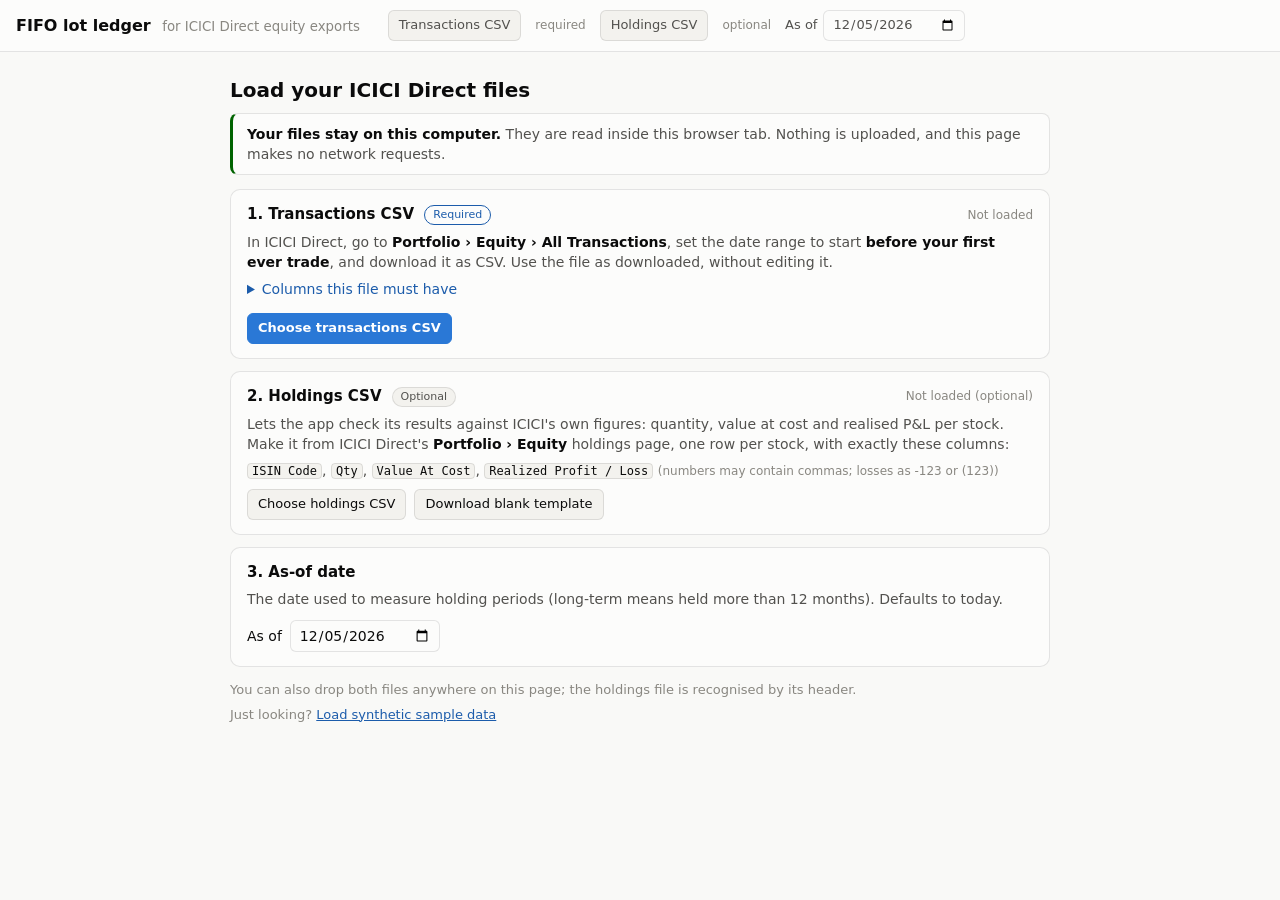
==== web/index.html @ 4c1a89b8 "FIFO cost-basis ledger for ICICI Direct equity exports Rebuilds a lot-by-lot cost basis (FIFO per IS" ====
<!doctype html>
<html lang="en">
<head>
<meta charset="utf-8">
<meta name="viewport" content="width=device-width, initial-scale=1">
<title>FIFO Lot Ledger</title>
<link rel="stylesheet" href="style.css">
</head>
<body>
<header class="top" id="hdr">
  <h1>FIFO lot ledger <small>for ICICI Direct equity exports</small></h1>
  <div class="controls">
    <label class="file-btn" title="Required. ICICI Direct › Portfolio › Equity › All Transactions › CSV">
      Transactions CSV <input type="file" data-kind="txn" accept=".csv,text/csv">
    </label>
    <span class="file-name" data-name="txn">required</span>
    <label class="file-btn" title="Optional. CSV with ISIN Code, Qty, Value At Cost, Realized Profit / Loss">
      Holdings CSV <input type="file" data-kind="hold" accept=".csv,text/csv">
    </label>
    <span class="file-name" data-name="hold">optional</span>
    <label>As of <input type="date" class="asof"></label>
  </div>
</header>

<nav class="tabs" id="tabs" role="tablist" hidden>
  <button role="tab" data-tab="overview">Overview</button>
  <button role="tab" data-tab="summary">Summary<span class="count" data-count="summary"></span></button>
  <button role="tab" data-tab="ledger">Lot Ledger<span class="count" data-count="ledger"></span></button>
  <button role="tab" data-tab="open">Open Lots<span class="count" data-count="open"></span></button>
  <button role="tab" data-tab="matches">Sell Matches<span class="count" data-count="matches"></span></button>
  <button role="tab" data-tab="flags">Flags<span class="count" data-count="flags"></span></button>
  <button role="tab" data-tab="about">About</button>
  <button role="tab" data-tab="files">Files</button>
</nav>

<main>
  <div id="messages"></div>

  <section class="panel setup" id="panel-files">
    <h2>Load your ICICI Direct files</h2>
    <p class="privacy-note"><b>Your files stay on this computer.</b> They are read inside this browser tab.
      Nothing is uploaded, and this page makes no network requests.</p>

    <ol class="steps">
      <li class="step" data-step="txn">
        <div class="step-head">
          <h3>1. Transactions CSV</h3><span class="badge req">Required</span>
          <span class="status" data-status="txn">Not loaded</span>
        </div>
        <p>In ICICI Direct, go to <b>Portfolio › Equity › All Transactions</b>, set the date range to start
          <b>before your first ever trade</b>, and download it as CSV. Use the file as downloaded, without editing it.</p>
        <details>
          <summary>Columns this file must have</summary>
          <p><code>Stock Symbol</code>, <code>Company Name</code>, <code>ISIN Code</code>, <code>Action</code> (Buy / Sell),
            <code>Quantity</code>, <code>Transaction Price</code>, <code>Transaction Date</code> (e.g. 22-Jul-2013).<br>
            Used when present: <code>Brokerage</code>, <code>Transaction Charges</code>, <code>StampDuty</code> (added to cost),
            <code>Remarks</code> (marks bonus, demerger and reconciliation lots).</p>
          <p>A missing early history shows up as an error ("sell exceeds open quantity"), never as a silently wrong ledger.</p>
        </details>
        <label class="file-btn primary">Choose transactions CSV <input type="file" data-kind="txn" accept=".csv,text/csv"></label>
      </li>

      <li class="step" data-step="hold">
        <div class="step-head">
          <h3>2. Holdings CSV</h3><span class="badge">Optional</span>
          <span class="status" data-status="hold">Not loaded</span>
        </div>
        <p>Lets the app check its results against ICICI's own figures: quantity, value at cost and realised P&amp;L per stock.
          Make it from ICICI Direct's <b>Portfolio › Equity</b> holdings page, one row per stock, with exactly these columns:</p>
        <p><code>ISIN Code</code>, <code>Qty</code>, <code>Value At Cost</code>, <code>Realized Profit / Loss</code>
          <span class="hint">(numbers may contain commas; losses as -123 or (123))</span></p>
        <div class="row-btns">
          <label class="file-btn">Choose holdings CSV <input type="file" data-kind="hold" accept=".csv,text/csv"></label>
          <button class="btn" type="button" id="templateBtn">Download blank template</button>
        </div>
      </li>

      <li class="step">
        <div class="step-head"><h3>3. As-of date</h3></div>
        <p>The date used to measure holding periods (long-term means held more than 12 months). Defaults to today.</p>
        <label class="asof-row">As of <input type="date" class="asof"></label>
      </li>
    </ol>

    <div class="setup-foot">
      <button class="btn primary" type="button" id="viewBtn" hidden>View results →</button>
      <span>You can also drop both files anywhere on this page; the holdings file is recognised by its header.</span>
      <span>Just looking? <button class="link" type="button" id="sampleLink">Load synthetic sample data</button></span>
    </div>
  </section>

  <section class="panel" id="panel-overview" hidden></section>
  <section class="panel" id="panel-summary" hidden></section>
  <section class="panel" id="panel-ledger" hidden></section>
  <section class="panel" id="panel-open" hidden></section>
  <section class="panel" id="panel-matches" hidden></section>
  <section class="panel" id="panel-flags" hidden></section>
  <section class="panel" id="panel-about" hidden></section>
</main>
<div class="tip" id="tip"></div>

<script src="lotfifo.js"></script>
<script src="sample/sample_data.js"></script>
<script src="app.js"></script>
</body>
</html>
---- web/style.css ----
:root {
  color-scheme: light;
  --page: #f9f9f7;
  --surface: #fcfcfb;
  --surface-2: #f3f2ee;
  --ink: #0b0b0b;
  --ink-2: #52514e;
  --muted: #898781;
  --grid: #e1e0d9;
  --axis: #c3c2b7;
  --border: rgba(11, 11, 11, 0.10);
  --accent: #2a78d6;
  --accent-ink: #1c5cab;
  --pos: #2a78d6;           /* diverging: gain */
  --neg: #e34948;           /* diverging: loss */
  --st: #eb6834;            /* short-term series */
  --partial: #fff2cc;
  --good: #006300;
  --bad: #c62d2d;
  --warn-bg: #fff4d6;
  --err-bg: #fde8e8;
  --font: system-ui, -apple-system, "Segoe UI", sans-serif;
}
@media (prefers-color-scheme: dark) {
  :root:not([data-theme="light"]) {
    color-scheme: dark;
    --page: #0d0d0d; --surface: #1a1a19; --surface-2: #232321;
    --ink: #ffffff; --ink-2: #c3c2b7; --muted: #898781;
    --grid: #2c2c2a; --axis: #383835; --border: rgba(255, 255, 255, 0.10);
    --accent: #3987e5; --accent-ink: #86b6ef; --pos: #3987e5; --neg: #e66767; --st: #d95926;
    --partial: #3a3320; --good: #0ca30c; --bad: #e66767; --warn-bg: #3a3320; --err-bg: #3d1f1f;
  }
}
:root[data-theme="dark"] {
  color-scheme: dark;
  --page: #0d0d0d; --surface: #1a1a19; --surface-2: #232321;
  --ink: #ffffff; --ink-2: #c3c2b7; --muted: #898781;
  --grid: #2c2c2a; --axis: #383835; --border: rgba(255, 255, 255, 0.10);
  --accent: #3987e5; --accent-ink: #86b6ef; --pos: #3987e5; --neg: #e66767; --st: #d95926;
  --partial: #3a3320; --good: #0ca30c; --bad: #e66767; --warn-bg: #3a3320; --err-bg: #3d1f1f;
}

* { box-sizing: border-box; }
[hidden] { display: none !important; }
html, body { margin: 0; }
body { background: var(--page); color: var(--ink); font: 14px/1.45 var(--font); }
a { color: var(--accent-ink); }
button, input, select { font: inherit; color: inherit; }

/* ---------------------------------------------------------------- header */
header.top {
  position: sticky; top: 0; z-index: 5;
  background: var(--surface); border-bottom: 1px solid var(--border);
  padding: 10px 16px; display: flex; flex-wrap: wrap; gap: 10px 20px; align-items: center;
}
header.top h1 { font-size: 16px; margin: 0 8px 0 0; font-weight: 650; }
header.top h1 small { color: var(--muted); font-weight: 400; margin-left: 6px; }
.controls { display: flex; flex-wrap: wrap; gap: 8px 14px; align-items: center; }
.controls label { display: inline-flex; gap: 6px; align-items: center; color: var(--ink-2); font-size: 13px; }
.file-btn, button.btn {
  display: inline-flex; align-items: center; gap: 6px; cursor: pointer;
  border: 1px solid var(--border); background: var(--surface-2); border-radius: 6px; padding: 5px 10px;
  font-size: 13px; color: var(--ink);
}
.file-btn:hover, button.btn:hover { border-color: var(--axis); }
.file-btn input { display: none; }
.file-name { color: var(--muted); font-size: 12px; max-width: 220px; overflow: hidden; text-overflow: ellipsis; white-space: nowrap; }
input[type="date"], input[type="search"], select {
  border: 1px solid var(--border); background: var(--surface); border-radius: 6px; padding: 4px 8px;
}
button.link { background: none; border: 0; padding: 0; color: var(--accent-ink); cursor: pointer; text-decoration: underline; }

/* ------------------------------------------------------------------ tabs */
nav.tabs {
  display: flex; gap: 2px; padding: 0 16px; background: var(--surface); border-bottom: 1px solid var(--border);
  overflow-x: auto; position: sticky; top: var(--hdr-h, 52px); z-index: 4;
}
nav.tabs button {
  border: 0; background: none; padding: 10px 12px; cursor: pointer; color: var(--ink-2);
  border-bottom: 2px solid transparent; white-space: nowrap;
}
nav.tabs button[aria-selected="true"] { color: var(--ink); border-bottom-color: var(--accent); font-weight: 600; }
nav.tabs .count { color: var(--muted); font-size: 12px; margin-left: 4px; font-variant-numeric: tabular-nums; }

main { padding: 16px; max-width: 1600px; margin: 0 auto; }
section.panel[hidden] { display: none; }

/* ----------------------------------------------------------- empty/error */
.setup { max-width: 820px; margin: 8px auto 24px; }
.setup.over { outline: 2px dashed var(--accent); outline-offset: 8px; border-radius: 12px; }
.setup h2 { font-size: 20px; margin: 4px 0 8px; }
.privacy-note {
  background: var(--surface); border: 1px solid var(--border); border-left: 3px solid var(--good);
  border-radius: 8px; padding: 10px 14px; margin: 0 0 14px; color: var(--ink-2);
}
.privacy-note b { color: var(--ink); }
.steps { list-style: none; padding: 0; margin: 0; display: grid; gap: 12px; }
.step { background: var(--surface); border: 1px solid var(--border); border-radius: 10px; padding: 14px 16px; }
.step.done { border-color: var(--good); }
.step p { margin: 6px 0; color: var(--ink-2); }
.step p b { color: var(--ink); }
.step code { font-size: 12px; background: var(--surface-2); border: 1px solid var(--border); border-radius: 4px; padding: 0 4px; color: var(--ink); }
.step details { margin: 6px 0 10px; color: var(--ink-2); }
.step summary { cursor: pointer; color: var(--accent-ink); }
.step-head { display: flex; flex-wrap: wrap; align-items: center; gap: 6px 10px; }
.step-head h3 { margin: 0; font-size: 15px; }
.badge { font-size: 11px; border-radius: 10px; padding: 1px 8px; border: 1px solid var(--border); color: var(--ink-2); background: var(--surface-2); }
.badge.req { color: var(--accent-ink); border-color: currentColor; background: none; }
.status { margin-left: auto; font-size: 12px; color: var(--muted); }
.status.ok { color: var(--good); }
.status.err { color: var(--bad); }
.hint { color: var(--muted); font-size: 12px; }
.row-btns { display: flex; flex-wrap: wrap; gap: 8px; margin-top: 8px; }
.file-btn.primary, .btn.primary { background: var(--accent); border-color: var(--accent); color: #fff; font-weight: 600; }
.file-btn.primary:hover, .btn.primary:hover { filter: brightness(1.08); }
.step > .file-btn { margin-top: 4px; }
.asof-row { display: inline-flex; gap: 8px; align-items: center; margin-top: 4px; }
.setup-foot { display: flex; flex-direction: column; gap: 6px; margin-top: 14px; color: var(--muted); font-size: 13px; }
.setup-foot .btn.primary { align-self: flex-start; font-size: 14px; padding: 7px 14px; }
.msg { border-radius: 8px; padding: 10px 14px; margin: 0 0 14px; border: 1px solid var(--border); }
.msg.error { background: var(--err-bg); }
.msg.warn { background: var(--warn-bg); }
.msg b { font-weight: 650; }

/* ------------------------------------------------------------------ KPIs */
.kpis { display: grid; grid-template-columns: repeat(auto-fill, minmax(165px, 1fr)); gap: 10px; margin-bottom: 16px; }
.kpi { background: var(--surface); border: 1px solid var(--border); border-radius: 10px; padding: 12px 14px; }
.kpi .label { color: var(--ink-2); font-size: 12px; }
.kpi .value { font-size: 22px; font-weight: 650; margin-top: 2px; }
.kpi .sub { color: var(--muted); font-size: 12px; margin-top: 2px; }
.ok { color: var(--good); }
.bad { color: var(--bad); }

/* ---------------------------------------------------------------- charts */
.charts { display: grid; grid-template-columns: repeat(2, minmax(0, 1fr)); gap: 12px; }
@media (max-width: 900px) { .charts { grid-template-columns: minmax(0, 1fr); } }
.card { background: var(--surface); border: 1px solid var(--border); border-radius: 10px; padding: 14px; min-width: 0; }
.card h3 { margin: 0 0 2px; font-size: 14px; font-weight: 650; }
.card .note { margin: 0 0 8px; color: var(--muted); font-size: 12px; }
.card.wide { grid-column: 1 / -1; }
svg.chart { display: block; width: 100%; height: auto; overflow: visible; }
svg.chart text { fill: var(--muted); font-size: 11px; font-family: var(--font); font-variant-numeric: tabular-nums; }
svg.chart text.lbl { fill: var(--ink-2); }
svg.chart .grid { stroke: var(--grid); stroke-width: 1; }
svg.chart .base { stroke: var(--axis); stroke-width: 1; }
svg.chart .bar { fill: var(--accent); }
svg.chart .bar.neg { fill: var(--neg); }
svg.chart .bar.pos { fill: var(--pos); }
svg.chart .hit { fill: transparent; cursor: pointer; }
svg.chart .hit:hover { fill: var(--surface-2); }
.legend { display: flex; gap: 14px; font-size: 12px; color: var(--ink-2); margin-bottom: 6px; }
.legend i { display: inline-block; width: 10px; height: 10px; border-radius: 2px; margin-right: 5px; vertical-align: -1px; }
.tip {
  position: fixed; pointer-events: none; z-index: 20; background: var(--surface); color: var(--ink);
  border: 1px solid var(--border); border-radius: 8px; padding: 8px 10px; font-size: 12px;
  box-shadow: 0 4px 16px rgba(0, 0, 0, .12); max-width: 300px; display: none;
}
.tip b { display: block; margin-bottom: 2px; }
.tip .row { display: flex; justify-content: space-between; gap: 14px; color: var(--ink-2); }
.tip .row span:last-child { color: var(--ink); font-variant-numeric: tabular-nums; }

/* ---------------------------------------------------------------- tables */
.table-tools { display: flex; flex-wrap: wrap; gap: 8px 12px; align-items: center; margin-bottom: 8px; }
.table-tools .info { color: var(--muted); font-size: 12px; margin-right: auto; }
.table-tools .legend-inline { color: var(--muted); font-size: 12px; }
.tbl-wrap {
  overflow: auto; max-height: calc(100vh - 190px); background: var(--surface);
  border: 1px solid var(--border); border-radius: 10px;
}
table { border-collapse: separate; border-spacing: 0; width: 100%; font-size: 13px; }
th, td { padding: 5px 10px; border-bottom: 1px solid var(--grid); white-space: nowrap; text-align: left; }
th {
  position: sticky; top: 0; z-index: 1; background: var(--surface-2); color: var(--ink-2);
  font-weight: 600; font-size: 12px; cursor: pointer; user-select: none; vertical-align: bottom; white-space: normal;
  min-width: 70px;
}
th.sorted::after { content: " ▲"; font-size: 9px; }
th.sorted.desc::after { content: " ▼"; }
td.num, th.num { text-align: right; font-variant-numeric: tabular-nums; }
td.wrap { white-space: normal; min-width: 260px; }
tbody tr:hover td { background: var(--surface-2); }
tr.closed td { color: var(--muted); text-decoration: line-through; }
tr.partial td { background: var(--partial); }
tfoot td { position: sticky; bottom: 0; background: var(--surface-2); font-weight: 650; border-top: 1px solid var(--axis); }
.kind { font-size: 11px; padding: 1px 6px; border-radius: 10px; border: 1px solid var(--border); text-decoration: none; display: inline-block; }
.kind.flag { color: var(--bad); border-color: currentColor; }
.sym { color: var(--accent-ink); cursor: pointer; text-decoration: underline; text-decoration-color: var(--axis); }
td input.fmv { width: 100px; text-align: right; border: 1px solid var(--axis); border-radius: 4px; padding: 0 6px; height: 22px; background: var(--surface); }
.chip {
  display: inline-flex; align-items: center; gap: 6px; background: var(--surface-2); border: 1px solid var(--border);
  border-radius: 14px; padding: 2px 4px 2px 10px; font-size: 12px;
}
.chip button { border: 0; background: none; cursor: pointer; color: var(--muted); font-size: 14px; line-height: 1; padding: 0 4px; }

/* ----------------------------------------------------------------- about */
.about { background: var(--surface); border: 1px solid var(--border); border-radius: 10px; padding: 6px 18px; max-width: 980px; }
.about dl { display: grid; grid-template-columns: 180px 1fr; gap: 8px 16px; }
.about dt { font-weight: 600; }
.about dd { margin: 0; color: var(--ink-2); }
.about h3 { margin: 18px 0 4px; }

@media (max-width: 640px) {
  .charts { grid-template-columns: 1fr; }
  .about dl { grid-template-columns: 1fr; }
  header.top { position: static; }
  nav.tabs { top: 0; }
}
@media print {
  header.top, nav.tabs, .table-tools button { display: none; }
  .tbl-wrap { max-height: none; overflow: visible; }
}
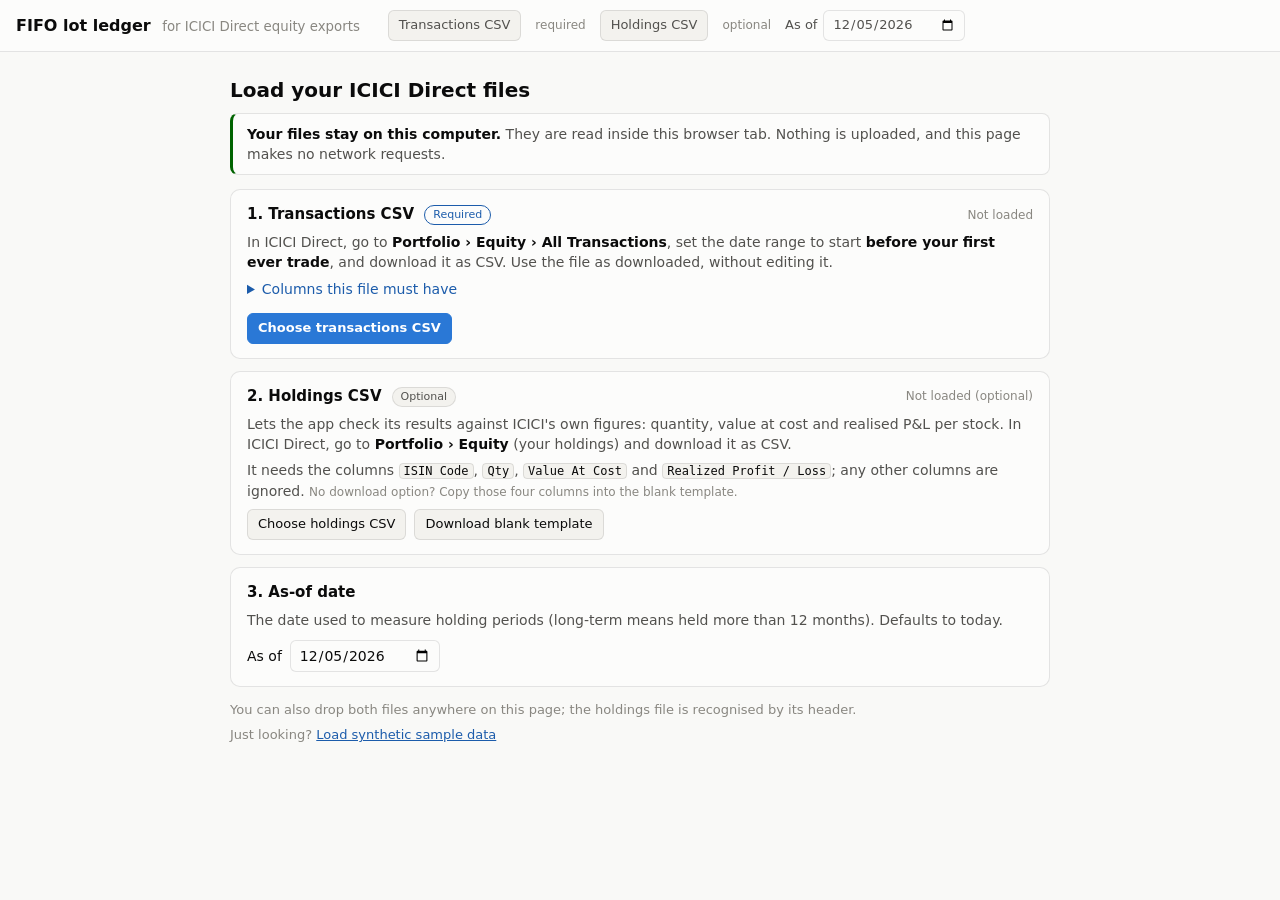
==== commit f5106176: "Read ICICI's holdings export as downloaded The "holdings ISINs with no transactions" check took the " ====
--- a/web/index.html
+++ b/web/index.html
@@ -4,6 +4,14 @@
 <meta charset="utf-8">
 <meta name="viewport" content="width=device-width, initial-scale=1">
 <title>FIFO Lot Ledger</title>
+<meta name="description" content="FIFO cost-basis ledger for ICICI Direct equity exports. Your files are read on your device and never uploaded.">
+<meta name="theme-color" content="#2a78d6">
+<link rel="manifest" href="manifest.webmanifest">
+<link rel="icon" href="icons/icon.svg" type="image/svg+xml">
+<link rel="apple-touch-icon" href="icons/apple-touch-icon.png">
+<meta name="apple-mobile-web-app-capable" content="yes">
+<meta name="mobile-web-app-capable" content="yes">
+<meta name="apple-mobile-web-app-title" content="Lot Ledger">
 <link rel="stylesheet" href="style.css">
 </head>
 <body>
@@ -14,11 +22,12 @@
       Transactions CSV <input type="file" data-kind="txn" accept=".csv,text/csv">
     </label>
     <span class="file-name" data-name="txn">required</span>
-    <label class="file-btn" title="Optional. CSV with ISIN Code, Qty, Value At Cost, Realized Profit / Loss">
+    <label class="file-btn" title="Optional. ICICI Direct › Portfolio › Equity holdings CSV">
       Holdings CSV <input type="file" data-kind="hold" accept=".csv,text/csv">
     </label>
     <span class="file-name" data-name="hold">optional</span>
     <label>As of <input type="date" class="asof"></label>
+    <button class="btn primary" type="button" id="installBtn" hidden title="Install as an app on this device; it then works offline">Install app</button>
   </div>
 </header>
 
@@ -66,9 +75,9 @@
           <span class="status" data-status="hold">Not loaded</span>
         </div>
         <p>Lets the app check its results against ICICI's own figures: quantity, value at cost and realised P&amp;L per stock.
-          Make it from ICICI Direct's <b>Portfolio › Equity</b> holdings page, one row per stock, with exactly these columns:</p>
-        <p><code>ISIN Code</code>, <code>Qty</code>, <code>Value At Cost</code>, <code>Realized Profit / Loss</code>
-          <span class="hint">(numbers may contain commas; losses as -123 or (123))</span></p>
+          In ICICI Direct, go to <b>Portfolio › Equity</b> (your holdings) and download it as CSV.</p>
+        <p>It needs the columns <code>ISIN Code</code>, <code>Qty</code>, <code>Value At Cost</code> and <code>Realized Profit / Loss</code>;
+          any other columns are ignored. <span class="hint">No download option? Copy those four columns into the blank template.</span></p>
         <div class="row-btns">
           <label class="file-btn">Choose holdings CSV <input type="file" data-kind="hold" accept=".csv,text/csv"></label>
           <button class="btn" type="button" id="templateBtn">Download blank template</button>
